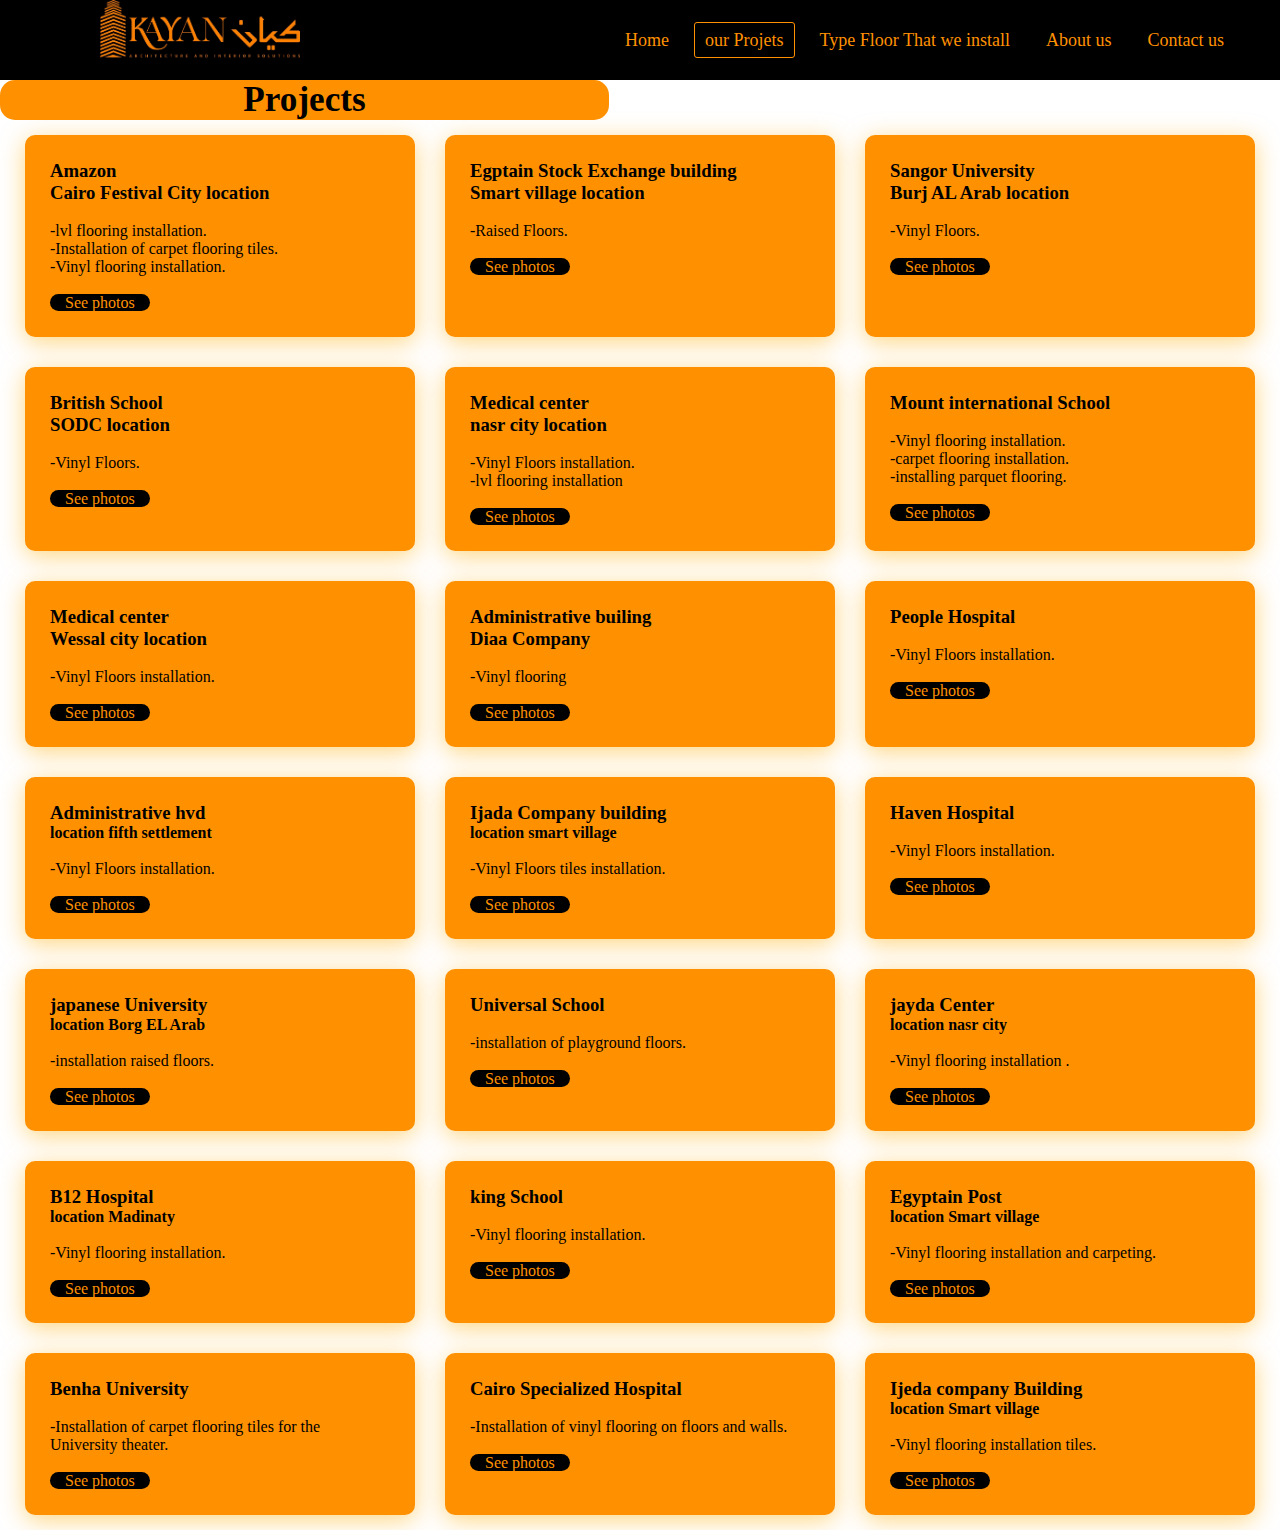
==== index.html @ 510b37ee "Add files via upload" ====
<!DOCTYPE html>
<html lang="en">
<head>
    <meta charset="UTF-8">
    <meta name="viewport" content="width=device-width, initial-scale=1.0">
    <title>our Projects</title>
    <link rel="stylesheet" href="style.css">
    <script src="https://code.jquery.com/jquery-3.7.1.js"></script>
    <script>
      $(document).ready(function () {
        $("#icon").click(function () {
          $("ul").toggleClass("show");
        });
      });
    </script>
</head>
<body>
    <nav>
        <label class="logo"><img src="imege/IMG_0714.JPG" /></label>
        <ul>
          <li><a href="">Home</a></li>
          <li><a class="active" href="">our Projets</a></li>
          <li><a href="">Type Floor That we install</a></li>
          <li><a href="">About us</a></li>
          <li><a href="">Contact us</a></li>
        </ul>
        <label id="icon">
          <div class="container" onclick="myFunction(this)">
            <div class="bar1"></div>
            <div class="bar2"></div>
            <div class="bar3"></div>
          </div>
        </label>
    </nav>
    <h2 class="title">Projects</h2>
    <div class="cards"id="projects">
        
        <div class="contact">
            <div class="card">
                <div class="info">
                    <h3>Amazon <BR>Cairo Festival City location</BR></h3>
                    <br>
                    <p>-lvl flooring installation. <br>-Installation of carpet flooring tiles. <br>-Vinyl flooring installation.</p>
                    <br>
                    <a class="see-photo" href="#see-photo-1">See photos </a>
                </div>
            </div>
            <div class="card">
                <div class="info">
                    <h3>Egptain Stock Exchange building<BR>Smart village location</BR></h3>
                    <br>
                    <p>-Raised Floors.</p>
                    <br>
                    <a class="see-photo" href="#see-photo-2">See photos </a>
                </div>
            </div>
            <div class="card">
                <div class="info">
                    <h3>Sangor University<BR>Burj AL Arab location</h3>
                        <br>
                    <p>-Vinyl Floors.</p>
                    <br>
                    <a class="see-photo" href="#see-photo-3">See photos </a>
                </div>
            </div>
            <div class="card">
                <div class="info">
                    <h3>British School<BR>SODC location</h3>
                        <br>
                    <p>-Vinyl Floors.</p>
                    <br>
                    <a class="see-photo" href="#see-photo-4">See photos </a>
                </div>
            </div>
            <div class="card">
                <div class="info">
                    <h3>Medical center <BR>nasr city location</h3><br>
                    <p>-Vinyl Floors installation. <br>-lvl flooring installation</p>
                    <br>
                    <a class="see-photo" href="#see-photo-5">See photos </a>
                </div>
            </div>
            <div class="card">
                <div class="info">
                    <h3>Mount international School</h3><br>
                    <p>-Vinyl flooring installation. <br>-carpet flooring installation. <br>-installing parquet flooring.</p><br>
                    <a class="see-photo" href="#see-photo-6">See photos </a>
                </div>
            </div>
            <div class="card">
                <div class="info">
                    <h3>Medical center <BR>Wessal city location</h3><br>
                    <p>-Vinyl Floors installation.</p><br>
                    <a class="see-photo" href="#see-photo-7">See photos </a>
                </div>
            </div>
            <div class="card">
                <div class="info">
                    <h3>Administrative builing <br>Diaa Company</h3><br>
                    <p>-Vinyl flooring</p><br>
                    <a class="see-photo" href="#see-photo-8">See photos </a>
                </div>
            </div>
            <div class="card">
                <div class="info">
                    <h3>People Hospital</h3><br>
                    <p>-Vinyl Floors installation. </p><br>
                    <a class="see-photo" href="#see-photo-9">See photos </a>
                </div>
            </div>
            <div class="card">
                <div class="info">
                    <h3>Administrative hvd </h3>
                    <h4>location fifth settlement</h4><br>
                    <p>-Vinyl Floors installation. </p><br>
                    <a class="see-photo" href="#see-photo-10">See photos </a>
                </div>
            </div>
            <div class="card">
                <div class="info">
                    <h3>Ijada Company building </h3>
                    <h4>location smart village</h4><br>
                    <p>-Vinyl Floors tiles installation. </p><br>
                    <a class="see-photo" href="#see-photo-11">See photos </a>
                </div>
            </div>
            <div class="card">
                <div class="info">
                    <h3>Haven Hospital</h3><br>
                    <p>-Vinyl Floors installation. </p><br>
                    <a class="see-photo" href="#see-photo-12">See photos </a>
                </div>
            </div>
            <div class="card">
                <div class="info">
                    <h3>japanese University</h3>
                    <h4>location Borg EL Arab</h4><br>
                    <p>-installation raised floors. </p><br>
                    <a class="see-photo" href="#see-photo-13">See photos </a>
                </div>
            </div>
            <div class="card">
                <div class="info">
                    <h3> Universal School</h3><br>
                    <p>-installation of playground floors. </p><br>
                    <a class="see-photo" href="#see-photo-14">See photos </a>
                </div>
            </div>
            <div class="card">
                <div class="info">
                    <h3> jayda Center</h3>
                    <h4>location nasr city</h4><br>
                    <p>-Vinyl flooring installation . </p><br>
                    <a class="see-photo" href="#see-photo-15">See photos </a>
                </div>
            </div>
            <div class="card"> 
                <div class="info">
                    <h3> B12 Hospital</h3>
                    <h4>location Madinaty</h4><br>
                    <p>-Vinyl flooring installation. </p><br>
                    <a class="see-photo" href="#see-photo-16">See photos </a>
                </div>
            </div>
            <div class="card"> 
                <div class="info">
                    <h3> king School</h3><br>
                    <p>-Vinyl flooring installation. </p><br>
                    <a class="see-photo" href="#see-photo-17">See photos </a>
                </div>
            </div>
            <div class="card"> 
                <div class="info">
                    <h3> Egyptain Post</h3>
                    <h4>location Smart village</h4><br>
                    <p>-Vinyl flooring installation and carpeting. </p><br>
                    <a class="see-photo" href="#see-photo-18">See photos </a>
                </div>
            </div>
            <div class="card"> 
                <div class="info">
                    <h3> Benha University</h3><br>
                    <p>-Installation of carpet flooring tiles for the University theater. </p><br>
                    <a class="see-photo" href="#see-photo-19">See photos </a>
                </div>
            </div>
            <div class="card"> 
                <div class="info">
                    <h3> Cairo Specialized Hospital</h3><br>
                    <p>-Installation of vinyl flooring on floors and walls. </p><br>
                    <a class="see-photo" href="#see-photo-20">See photos </a>
                </div>
            </div> 
            <div class="card"> 
                <div class="info">
                    <h3>Ijeda company Building</h3>
                    <h4>location Smart village</h4><br>
                    <p>-Vinyl flooring installation tiles. </p><br>
                    <a class="see-photo" href="#see-photo-21">See photos </a>
                </div>
            </div>
        </div>
    </div>   
    <script src="script.js"></script>
</body>
</html>
---- style.css ----
*{
    padding: 0;
    margin: 0;
    text-decoration: none;
    list-style: none;
  }
.cards{
    background-color: rgb(255, 255, 255);
    width: 100%;
}
.card:hover{
    transform: scale(1.1);
}
.contact{
    display: flex;
    justify-content: center;
    flex-direction: row;
    flex-wrap: wrap;
}
 
.section{

    padding: 100px 50px;
    display: flex;
    width: 95%;
    background-color: rgb(0, 0, 0);
}
.section p{
    color: rgb(255, 145, 0);
}
.card{
    background-color: rgb(255, 145, 0);
    width: 21.25em;
    box-shadow: 0 5px 25px rgb(255, 174, 0,50%);
    border-radius: 10px;
    padding: 25px;
    margin: 15px;
    transition: 0.7s ease;
}
.title {
    display:flex;
    justify-content: center;
    background-color: rgb(255, 145, 0);
    border-radius: 15px ;
    color:rgb(0, 0, 0);
    font-size:2.2em ;
    font-weight:800 ;
}
.see-photo{
    color: rgb(255, 145, 0);
    text-decoration: none;
    padding: 0 15px;
    border-radius: 15px;
    background-color: black;
}
label.logo img{
    width: 200px;
    padding: 0 100px;
    line-height: 80px;
  }
body{
    font-family: montserrat;
  }
nav{
    height: 80px;
    width: 100%;
    background: rgb(0, 0, 0);
   
  }
  nav ul{
    float: right;
    margin-right: 40px;
  }
nav li{
    display: inline-block;
    margin: 0 5px;
    line-height: 80px;
  }
nav a {
    color:rgb(255, 145, 0);
    font-size: 18px;
    border: 1px solid transparent;
    padding: 7px 10px;
    border-radius: 3px;  
  }
a.active,a:hover{
    border: 1px solid rgb(255, 145, 0);
    transition: .5s;
  }
nav #icon{
    color:rgb(255, 145, 0);
    font-size: 30px;
    line-height: 80px;
    float:right;
    margin-right: 40px;
    cursor: pointer;
    display: none;
  
  }
.container {
    display: inline-block;
    cursor: pointer;
  }
  
.bar1, .bar2, .bar3 {
    width: 35px;
    height: 5px;
    background-color:rgb(255, 145, 0);
    margin: 6px 0;
    transition: 0.4s;
  }
  
  /* Rotate first bar */
.change .bar1 {
    transform: translate(0, 11px) rotate(-45deg);
  }
  
  /* Fade out the second bar */
.change .bar2 {opacity: 0;}
  
  /* Rotate last bar */
.change .bar3 {
    transform: translate(0, -11px) rotate(45deg);
  }
 
   
  
@media(max-width:1048){
    nav ul{
      margin-right: 20px;
    }
    nav a{
      font-size: 17px;
    }
  }
@media(max-width:909px){
    label.logo img{
        width: 200px;
        padding: 0 50px;
    }
    nav #icon{
      display: block;
       
    }
    nav ul{
      position: fixed;
      width: 100%;
      height: 100vh;
      background: black;
      top: 80px;
      left:-100%;
      text-align: center;
      transform: all .5s;
  
    }
    nav li{
      display: block;
      margin: 50px 0;
      line-height: 30px;
    }
    nav a {
      font-size: 2.2em;
    }
    a.active,a:hover{
      border: none;
      color: black;
      border-radius: 15px;
      background-color: rgb(255, 145, 0);
    }
    nav ul.show{
      left: 0;
  
    }
  }
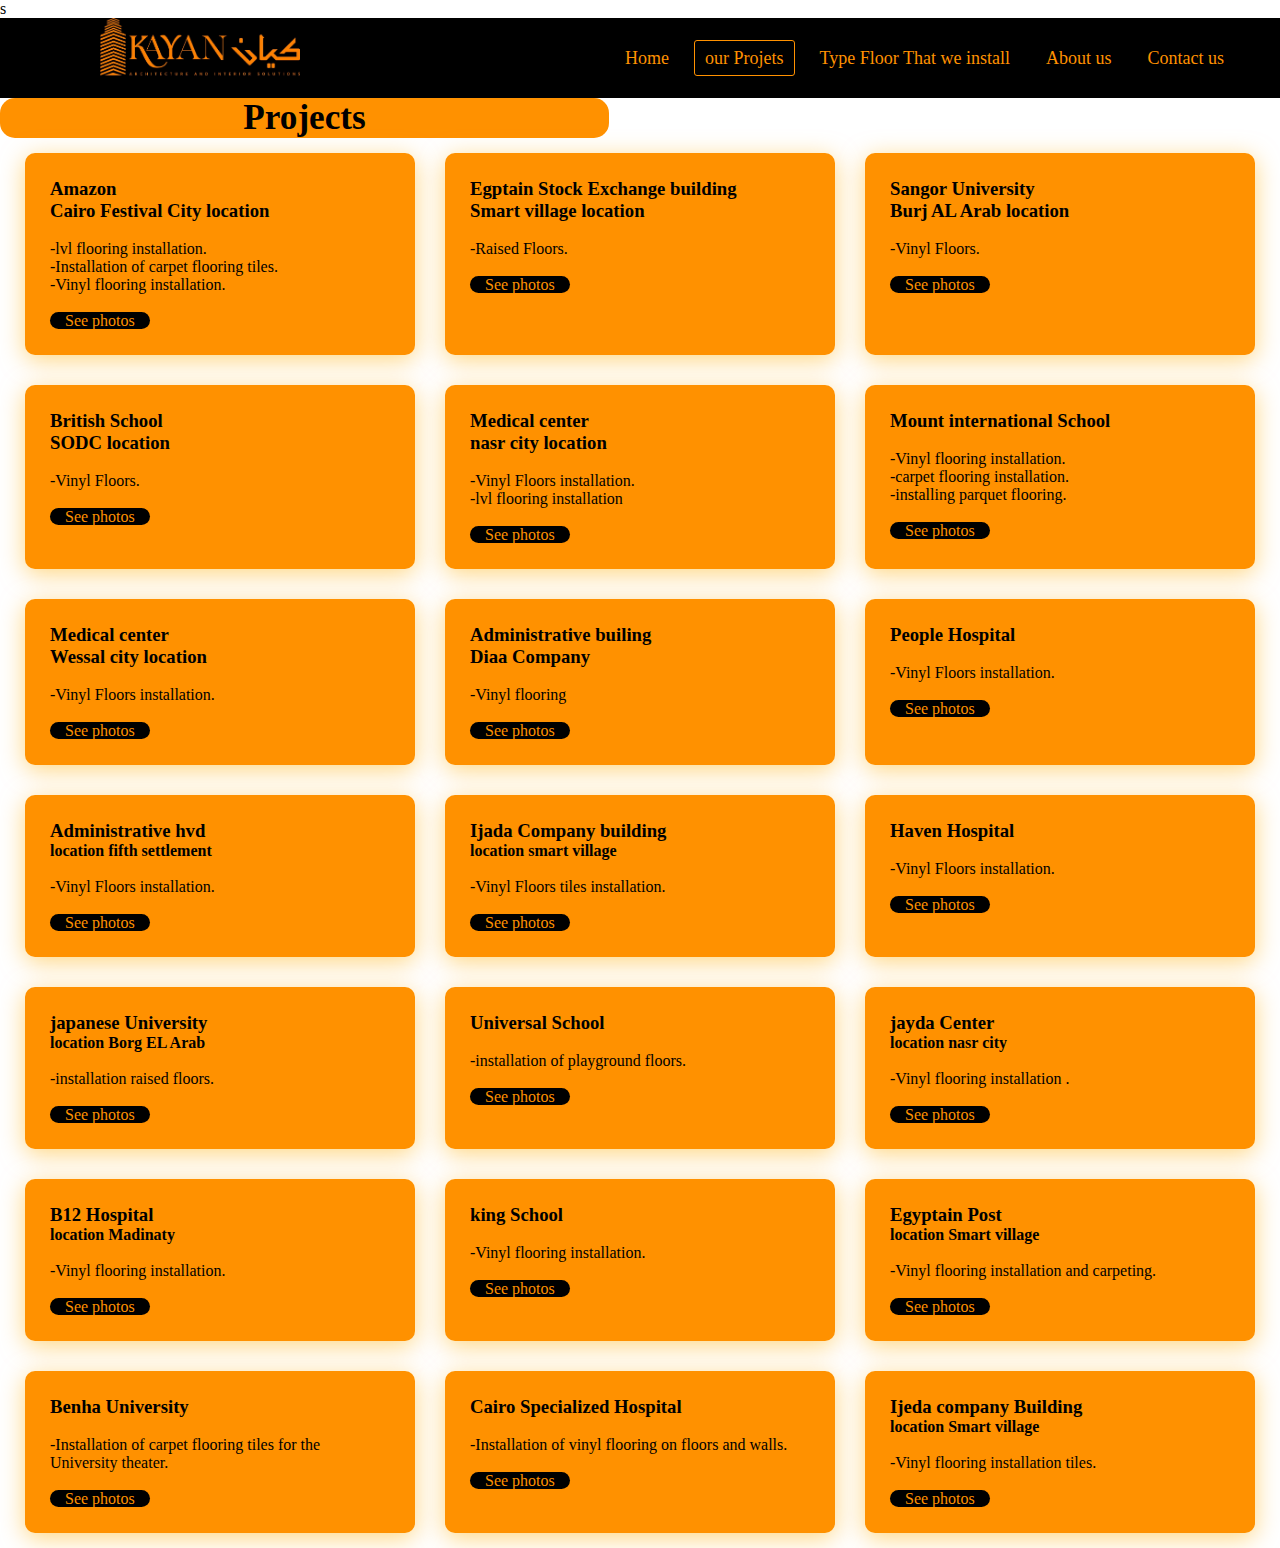
==== commit 9af78968: "Add files via upload" ====
--- a/index.html
+++ b/index.html
@@ -13,16 +13,16 @@
         });
       });
     </script>
-</head>
+</head>s
 <body>
     <nav>
         <label class="logo"><img src="imege/IMG_0714.JPG" /></label>
         <ul>
-          <li><a href="">Home</a></li>
-          <li><a class="active" href="">our Projets</a></li>
-          <li><a href="">Type Floor That we install</a></li>
-          <li><a href="">About us</a></li>
-          <li><a href="">Contact us</a></li>
+          <li><a href=" https://kayancompany2025.github.io/home/">Home</a></li>
+          <li><a class="active" href="https://kayancompany2025.github.io/our-projects/">our Projets</a></li>
+          <li><a href="https://kayancompany2025.github.io/type-of-floor-that-we-install/">Type Floor That we install</a></li>
+          <li><a href=" https://kayancompany2025.github.io/about-us/">About us</a></li>
+          <li><a href="https://kayancompany2025.github.io/contact-us/">Contact us</a></li>
         </ul>
         <label id="icon">
           <div class="container" onclick="myFunction(this)">
--- a/style.css
+++ b/style.css
@@ -67,7 +67,7 @@
     background: rgb(0, 0, 0);
    
   }
-  nav ul{
+nav ul{
     float: right;
     margin-right: 40px;
   }
@@ -122,9 +122,6 @@
 .change .bar3 {
     transform: translate(0, -11px) rotate(45deg);
   }
- 
-   
-  
 @media(max-width:1048){
     nav ul{
       margin-right: 20px;
